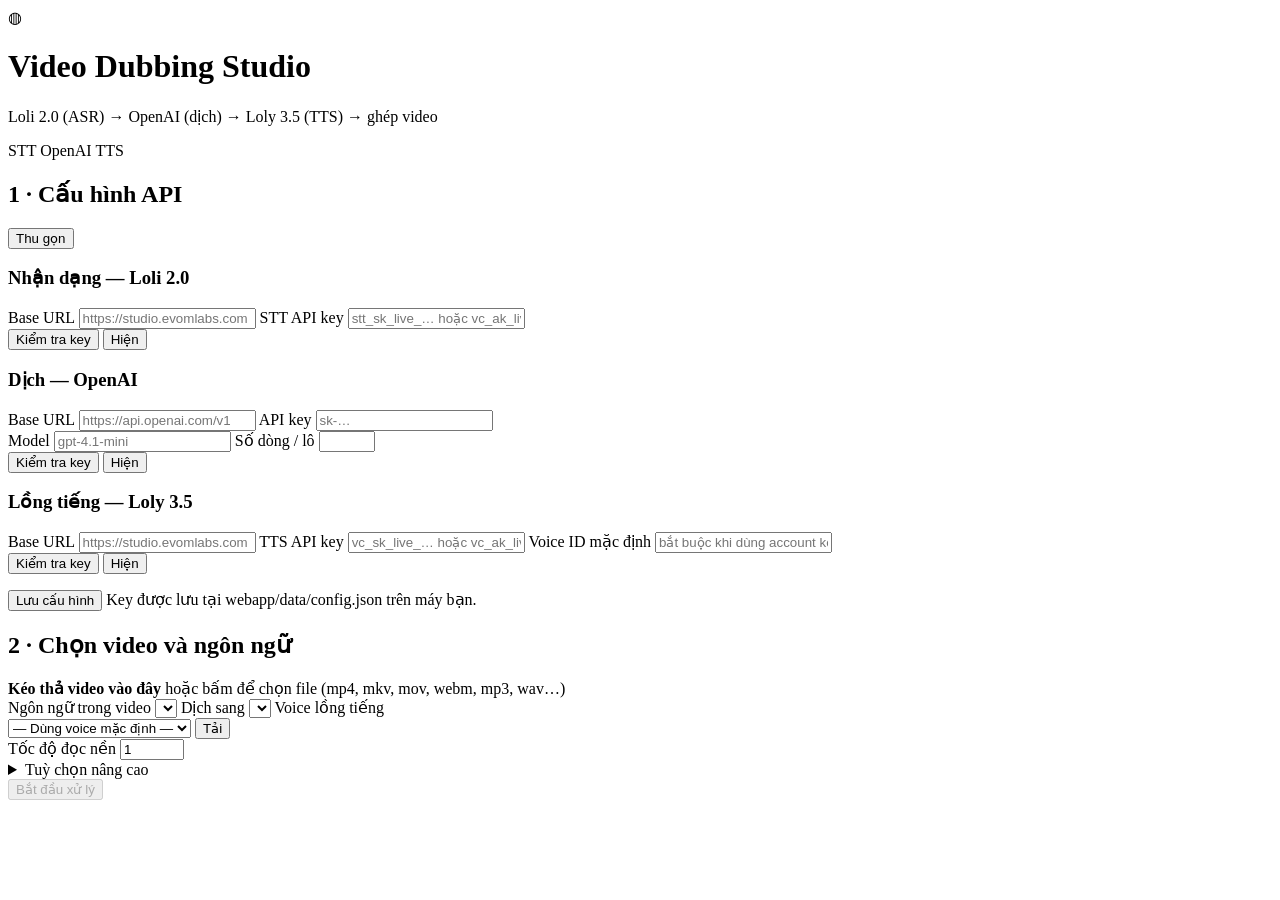
==== webapp/static/index.html @ bb394ee4 "first commit" ====
<!doctype html>
<html lang="vi">
<head>
<meta charset="utf-8" />
<meta name="viewport" content="width=device-width, initial-scale=1" />
<title>Video Dubbing Studio</title>
<link rel="icon" href="/static/favicon.svg" />
<link rel="stylesheet" href="/static/style.css" />
</head>
<body>
<header class="topbar">
  <div class="brand">
    <span class="logo">◍</span>
    <div>
      <h1>Video Dubbing Studio</h1>
      <p>Loli 2.0 (ASR) → OpenAI (dịch) → Loly 3.5 (TTS) → ghép video</p>
    </div>
  </div>
  <div class="badges">
    <span class="badge" id="badge-stt">STT</span>
    <span class="badge" id="badge-openai">OpenAI</span>
    <span class="badge" id="badge-tts">TTS</span>
  </div>
</header>

<main>
  <!-- 1. Cấu hình API -->
  <section class="card">
    <div class="card-head" data-toggle="config-body">
      <h2>1 · Cấu hình API</h2>
      <button class="link" type="button" id="config-toggle">Thu gọn</button>
    </div>
    <div class="card-body grid-3" id="config-body">
      <div class="panel">
        <h3>Nhận dạng — Loli 2.0</h3>
        <label>Base URL
          <input id="stt-base" type="text" placeholder="https://studio.evomlabs.com" />
        </label>
        <label>STT API key
          <input id="stt-key" type="password" placeholder="stt_sk_live_… hoặc vc_ak_live_…" />
        </label>
        <div class="row">
          <button class="ghost" data-test="stt" type="button">Kiểm tra key</button>
          <button class="ghost" type="button" data-eye="stt-key">Hiện</button>
        </div>
        <p class="hint" id="stt-msg"></p>
      </div>

      <div class="panel">
        <h3>Dịch — OpenAI</h3>
        <label>Base URL
          <input id="openai-base" type="text" placeholder="https://api.openai.com/v1" />
        </label>
        <label>API key
          <input id="openai-key" type="password" placeholder="sk-…" />
        </label>
        <div class="row two">
          <label>Model
            <input id="openai-model" type="text" placeholder="gpt-4.1-mini" />
          </label>
          <label>Số dòng / lô
            <input id="openai-batch" type="number" min="1" max="100" />
          </label>
        </div>
        <div class="row">
          <button class="ghost" data-test="openai" type="button">Kiểm tra key</button>
          <button class="ghost" type="button" data-eye="openai-key">Hiện</button>
        </div>
        <p class="hint" id="openai-msg"></p>
      </div>

      <div class="panel">
        <h3>Lồng tiếng — Loly 3.5</h3>
        <label>Base URL
          <input id="tts-base" type="text" placeholder="https://studio.evomlabs.com" />
        </label>
        <label>TTS API key
          <input id="tts-key" type="password" placeholder="vc_sk_live_… hoặc vc_ak_live_…" />
        </label>
        <label>Voice ID mặc định
          <input id="tts-voice" type="text" placeholder="bắt buộc khi dùng account key vc_ak_live_*" />
        </label>
        <div class="row">
          <button class="ghost" data-test="tts" type="button">Kiểm tra key</button>
          <button class="ghost" type="button" data-eye="tts-key">Hiện</button>
        </div>
        <p class="hint" id="tts-msg"></p>
      </div>
    </div>
    <div class="card-foot">
      <button class="primary" id="save-config" type="button">Lưu cấu hình</button>
      <span class="hint" id="config-msg">Key được lưu tại webapp/data/config.json trên máy bạn.</span>
    </div>
  </section>

  <!-- 2. Upload + tuỳ chọn -->
  <section class="card">
    <div class="card-head"><h2>2 · Chọn video và ngôn ngữ</h2></div>
    <div class="card-body">
      <div class="dropzone" id="dropzone">
        <input type="file" id="file-input" accept="video/*,audio/*" hidden />
        <div class="dz-inner">
          <strong id="dz-title">Kéo thả video vào đây</strong>
          <span id="dz-sub">hoặc bấm để chọn file (mp4, mkv, mov, webm, mp3, wav…)</span>
        </div>
      </div>

      <div class="grid-4">
        <label>Ngôn ngữ trong video
          <select id="source-lang"></select>
        </label>
        <label>Dịch sang
          <select id="target-lang"></select>
        </label>
        <label>Voice lồng tiếng
          <div class="row nowrap">
            <select id="voice-select"><option value="">— Dùng voice mặc định —</option></select>
            <button class="ghost small" id="load-voices" type="button">Tải</button>
          </div>
        </label>
        <label>Tốc độ đọc nền
          <input id="speed" type="number" step="0.05" min="0.5" max="1.5" value="1" />
        </label>
      </div>

      <details class="advanced">
        <summary>Tuỳ chọn nâng cao</summary>
        <div class="grid-4">
          <label>Chất lượng giọng (dit_steps)
            <select id="dit-steps">
              <option value="8">8 — Tiết kiệm (chi phí ×1.0)</option>
              <option value="16" selected>16 — Cân bằng (×2.0)</option>
              <option value="24">24 — Tốt (×3.0)</option>
              <option value="32">32 — Cao nhất (×4.0)</option>
            </select>
          </label>
          <label>Kéo giãn tối đa bằng atempo
            <input id="max-speed" type="number" step="0.1" min="1" max="4" value="1.6" />
          </label>
          <label class="check"><input type="checkbox" id="voice-autorate" checked /> Tự khớp tốc độ với khung thời gian</label>
          <label class="check"><input type="checkbox" id="resynth" checked /> Đọc lại câu còn tràn (tốn thêm quota)</label>
          <label class="check"><input type="checkbox" id="clone-voice" /> Nhân bản giọng gốc (cần account key)</label>
          <label class="check"><input type="checkbox" id="burn-sub" /> Ghi phụ đề lên hình</label>
          <label class="check"><input type="checkbox" id="soft-sub" /> Nhúng phụ đề mềm (bật/tắt được)</label>
        </div>
        <p class="hint">Tốc độ đọc được đặt ngay trong request TTS nên giọng vẫn tự nhiên; atempo chỉ là bước
          vá cuối khi câu dịch quá dài so với khung thời gian gốc.</p>
      </details>

      <div class="row">
        <button class="primary big" id="start-btn" type="button" disabled>Bắt đầu xử lý</button>
        <span class="hint" id="start-msg"></span>
      </div>
    </div>
  </section>

  <!-- 3. Tiến trình -->
  <section class="card" id="progress-card" hidden>
    <div class="card-head">
      <h2>3 · Tiến trình</h2>
      <button class="ghost small" id="cancel-btn" type="button">Dừng</button>
    </div>
    <div class="card-body">
      <div class="status-row">
        <span class="pill" id="job-status">Đang chờ</span>
        <span id="job-stage">—</span>
        <span class="mono" id="job-timer">00:00</span>
      </div>
      <div class="bar"><div class="bar-fill" id="job-bar" style="width:0%"></div></div>
      <div class="log" id="job-log"></div>
    </div>
  </section>

  <!-- 4. Kết quả -->
  <section class="card" id="result-card" hidden>
    <div class="card-head"><h2>4 · Kết quả</h2></div>
    <div class="card-body">
      <video id="result-video" controls playsinline></video>
      <div class="row wrap" id="download-row"></div>
      <div class="grid-2">
        <div class="panel">
          <h3>Phụ đề gốc</h3>
          <pre class="srt" id="srt-source"></pre>
        </div>
        <div class="panel">
          <h3>Phụ đề đã dịch</h3>
          <pre class="srt" id="srt-target"></pre>
        </div>
      </div>
    </div>
  </section>
</main>

<script src="/static/app.js"></script>
</body>
</html>
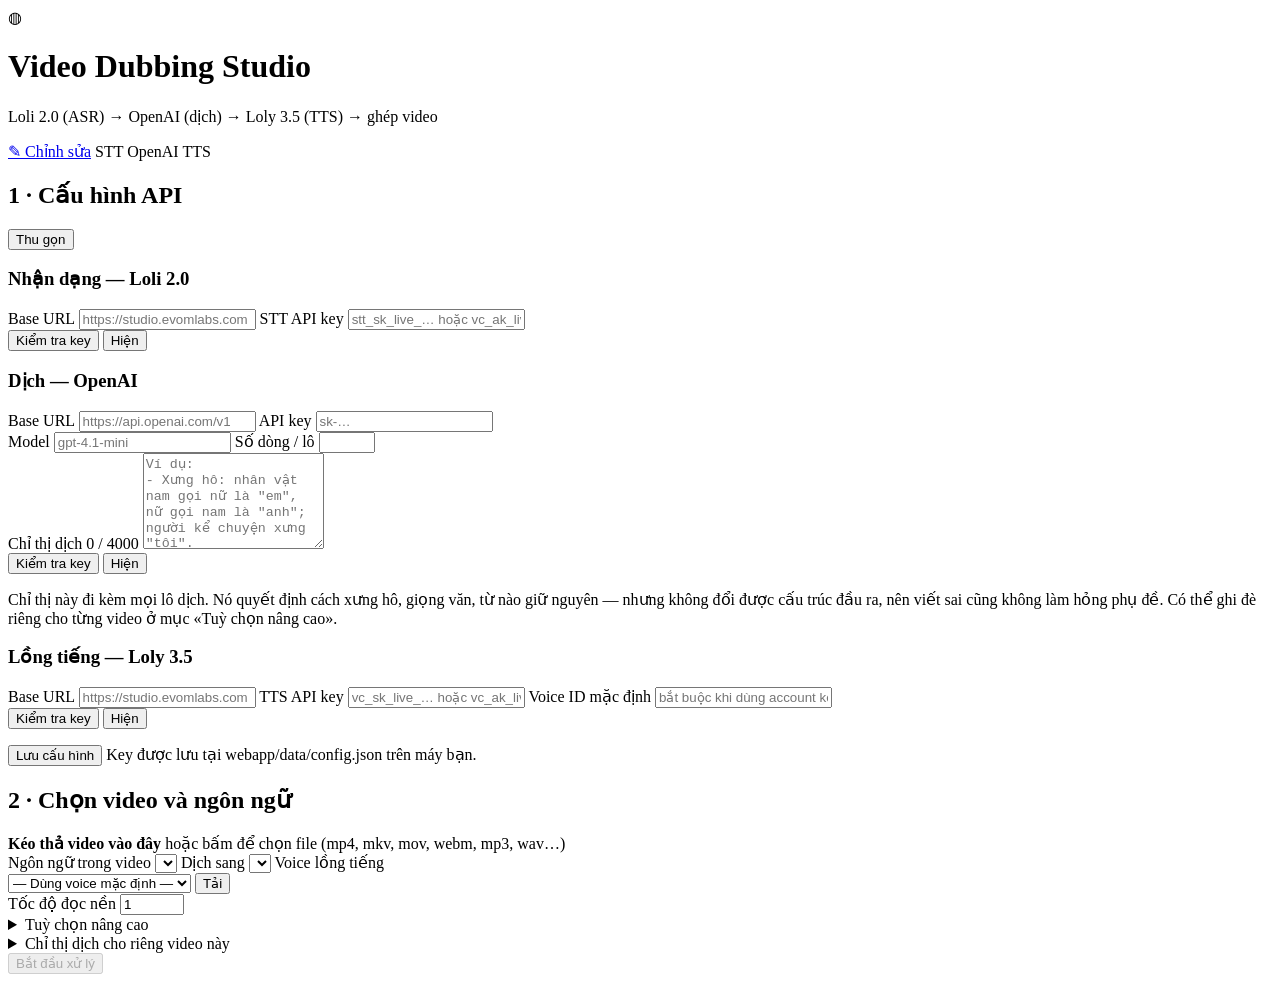
==== commit 2814da45: "feat(edit): add feature edit video" ====
--- a/webapp/static/index.html
+++ b/webapp/static/index.html
@@ -17,6 +17,7 @@
     </div>
   </div>
   <div class="badges">
+    <a class="badge" href="/editor" title="Sửa tay bản lồng tiếng đã chạy xong">✎ Chỉnh sửa</a>
     <span class="badge" id="badge-stt">STT</span>
     <span class="badge" id="badge-openai">OpenAI</span>
     <span class="badge" id="badge-tts">TTS</span>
@@ -62,11 +63,21 @@
             <input id="openai-batch" type="number" min="1" max="100" />
           </label>
         </div>
+        <label>Chỉ thị dịch <span class="val" id="instruction-count">0 / 4000</span>
+          <textarea id="openai-instruction" rows="6" placeholder="Ví dụ:
+- Xưng hô: nhân vật nam gọi nữ là &quot;em&quot;, nữ gọi nam là &quot;anh&quot;; người kể chuyện xưng &quot;tôi&quot;.
+- Giữ nguyên không dịch: Rapunzel, Flynn Ryder, Corona.
+- Giọng văn: tự nhiên như phim chiếu rạp, tránh từ Hán Việt nặng nề.
+- Không dùng &quot;bạn&quot; khi hai người đang cãi nhau."></textarea>
+        </label>
         <div class="row">
           <button class="ghost" data-test="openai" type="button">Kiểm tra key</button>
           <button class="ghost" type="button" data-eye="openai-key">Hiện</button>
         </div>
         <p class="hint" id="openai-msg"></p>
+        <p class="hint">Chỉ thị này đi kèm mọi lô dịch. Nó quyết định cách xưng hô, giọng văn, từ nào
+          giữ nguyên — nhưng không đổi được cấu trúc đầu ra, nên viết sai cũng không làm hỏng phụ đề.
+          Có thể ghi đè riêng cho từng video ở mục «Tuỳ chọn nâng cao».</p>
       </div>
 
       <div class="panel">
@@ -126,18 +137,34 @@
       <details class="advanced">
         <summary>Tuỳ chọn nâng cao</summary>
         <div class="grid-4">
-          <label>Chất lượng giọng (dit_steps)
-            <select id="dit-steps">
-              <option value="8">8 — Tiết kiệm (chi phí ×1.0)</option>
-              <option value="16" selected>16 — Cân bằng (×2.0)</option>
-              <option value="24">24 — Tốt (×3.0)</option>
-              <option value="32">32 — Cao nhất (×4.0)</option>
-            </select>
+          <label>Chất lượng giọng (dit_steps) <span class="val" id="dit-steps-val">16 — cân bằng, chi phí ×2.0</span>
+            <input id="dit-steps" type="range" min="1" max="64" step="1" value="16" list="dit-presets" />
+            <datalist id="dit-presets">
+              <option value="8"></option><option value="16"></option>
+              <option value="24"></option><option value="32"></option><option value="48"></option>
+            </datalist>
           </label>
           <label>Kéo giãn tối đa bằng atempo
             <input id="max-speed" type="number" step="0.1" min="1" max="4" value="1.6" />
           </label>
           <label class="check"><input type="checkbox" id="voice-autorate" checked /> Tự khớp tốc độ với khung thời gian</label>
+          <label class="check"><input type="checkbox" id="mix-original-audio" checked /> Giữ audio gốc làm nền</label>
+          <label>Nguồn tiếng nền
+            <select id="background-source">
+              <option value="auto" selected>Tự động — dùng nhạc nền đã tách nếu có</option>
+              <option value="original">Audio gốc nguyên bản — không biến đổi gì</option>
+              <option value="accompaniment">Bắt buộc dùng nhạc nền đã tách</option>
+            </select>
+          </label>
+          <label>Âm lượng nền <span class="val" id="background-volume-val">mặc định</span>
+            <input id="background-volume" type="range" min="-5" max="200" step="5" value="-5" />
+          </label>
+          <label>Âm lượng giọng gốc <span class="val" id="voice-volume-val">tắt</span>
+            <input id="voice-volume" type="range" min="0" max="200" step="5" value="0" />
+          </label>
+          <label>Âm lượng lồng tiếng <span class="val" id="dubbed-volume-val">100%</span>
+            <input id="dubbed-volume" type="range" min="0" max="200" step="5" value="100" />
+          </label>
           <label class="check"><input type="checkbox" id="resynth" checked /> Đọc lại câu còn tràn (tốn thêm quota)</label>
           <label class="check"><input type="checkbox" id="clone-voice" /> Nhân bản giọng gốc (cần account key)</label>
           <label class="check"><input type="checkbox" id="burn-sub" /> Ghi phụ đề lên hình</label>
@@ -145,6 +172,27 @@
         </div>
         <p class="hint">Tốc độ đọc được đặt ngay trong request TTS nên giọng vẫn tự nhiên; atempo chỉ là bước
           vá cuối khi câu dịch quá dài so với khung thời gian gốc.</p>
+        <p class="hint"><b>dit_steps</b> là số bước khử nhiễu của model TTS: cao thì giọng mượt hơn nhưng
+          quota tính theo bội số của 8 bước, nên 32 tốn gấp 4 lần 8. <b>Âm lượng nền</b> để «mặc định» thì
+          dùng giá trị trong cấu hình (0.9 khi đã tách được nhạc nền, 0.35 khi phải trộn nguyên audio gốc).</p>
+        <p class="hint"><b>Nguồn tiếng nền</b>: «Audio gốc nguyên bản» giữ tiếng gốc y hệt file đầu vào —
+          không qua Demucs, chỉ đi qua đúng một filter chỉnh âm lượng, và giữ nguyên số kênh lẫn sample rate
+          (stereo 44,1kHz vẫn ra stereo 44,1kHz). Đánh đổi: giọng gốc còn nguyên trong đó nên sẽ nghe chồng
+          lên giọng lồng tiếng — hạ âm lượng nền xuống 20–35% thì đỡ. Chọn «Tự động» nếu muốn nhạc và hiệu
+          ứng nguyên vẹn mà không còn giọng gốc.</p>
+        <p class="hint"><b>Âm lượng giọng gốc</b> là đường riêng, tách khỏi nhạc nền nhờ stem của
+          Demucs. Để <b>0</b> = lồng tiếng thường, giọng gốc bị thay hẳn. Kéo lên thì giọng nhân vật
+          gốc phát <i>cùng lúc</i> với giọng TTS — kiểu thuyết minh chồng tiếng của phim tài liệu;
+          20–40% thường vừa tai. Thanh này chỉ chạy khi nguồn nền là «nhạc nền đã tách»: với «audio
+          gốc nguyên bản» thì giọng gốc đã nằm sẵn trong đó rồi.</p>
+      </details>
+
+      <details class="advanced">
+        <summary>Chỉ thị dịch cho riêng video này</summary>
+        <label>Để trống = dùng chỉ thị chung trong Cài đặt
+          <textarea id="job-instruction" rows="5"
+            placeholder="Ghi đè chỉ thị chung cho riêng lần chạy này…"></textarea>
+        </label>
       </details>
 
       <div class="row">
@@ -171,12 +219,34 @@
     </div>
   </section>
 
-  <!-- 4. Kết quả -->
+  <!-- 4. Word-level timestamps -->
+  <section class="card" id="words-card" hidden>
+    <div class="card-head">
+      <h2>4 · Word-level timestamps</h2>
+      <span class="hint" id="words-summary"></span>
+    </div>
+    <div class="card-body">
+      <div class="row wrap">
+        <input type="search" id="words-filter" placeholder="Lọc theo chữ hoặc số dòng…" />
+        <label class="check"><input type="checkbox" id="words-only-bad" /> Chỉ dòng đáng ngờ</label>
+        <label class="check"><input type="checkbox" id="words-auto" checked /> Tự cuộn xuống dòng mới</label>
+      </div>
+      <p class="hint">
+        <code>VAD</code> mốc cắt câu ban đầu · <code>ALIGN</code> mốc sau khi căn từ ·
+        <code>CHÈN</code> vị trí đặt câu lồng tiếng thực tế.
+        Mỗi từ hiện mốc tương đối trong clip và mốc tuyệt đối trên video.
+      </p>
+      <div class="words" id="words-list"></div>
+    </div>
+  </section>
+
+  <!-- 5. Kết quả -->
   <section class="card" id="result-card" hidden>
-    <div class="card-head"><h2>4 · Kết quả</h2></div>
+    <div class="card-head"><h2>5 · Kết quả</h2></div>
     <div class="card-body">
       <video id="result-video" controls playsinline></video>
       <div class="row wrap" id="download-row"></div>
+      <div id="token-usage"></div>
       <div class="grid-2">
         <div class="panel">
           <h3>Phụ đề gốc</h3>
